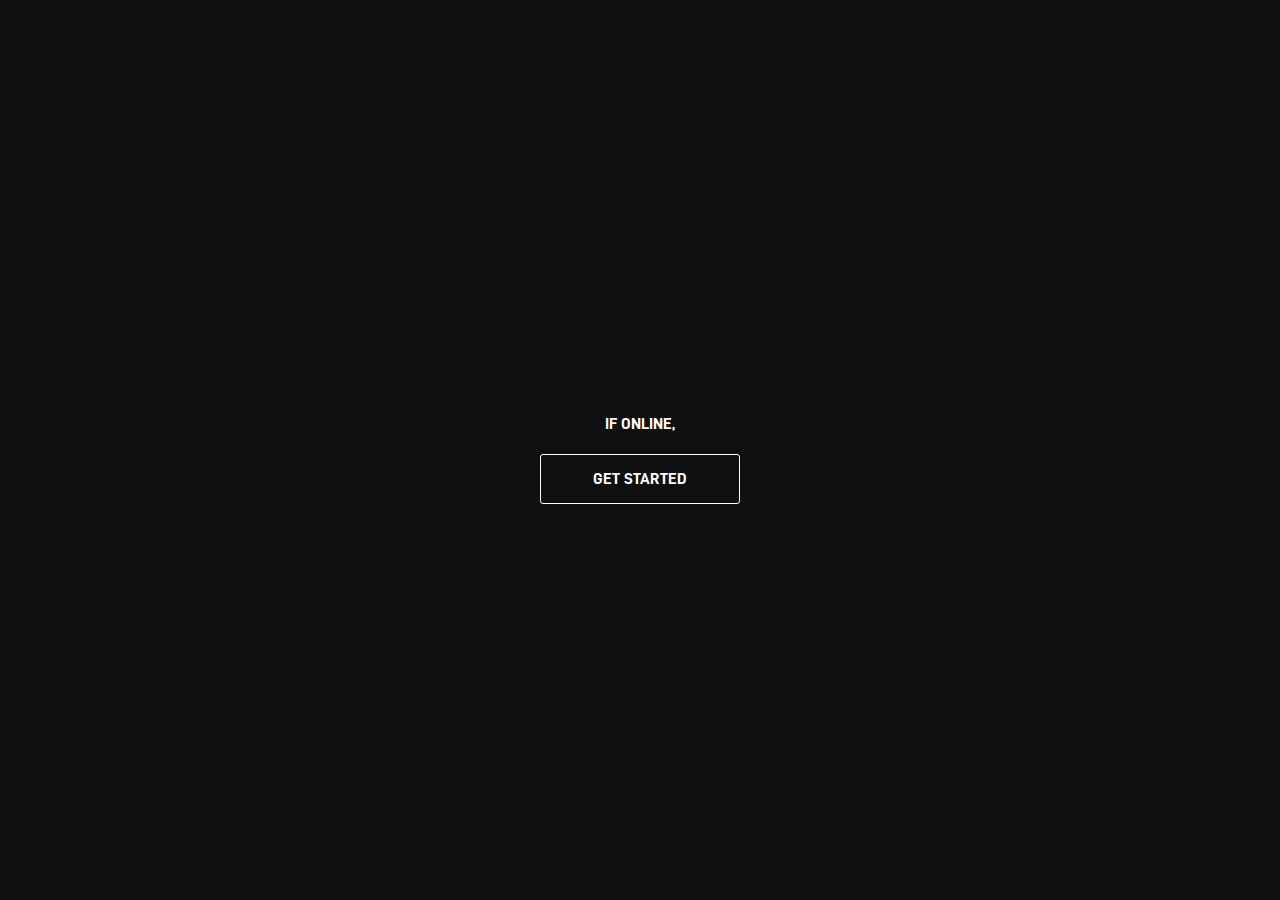
==== index.html @ e7c1606d "Initial Site" ====
<!DOCTYPE html>
<html lang="en">
<head>
    <meta charset="UTF-8">
    <meta http-equiv="X-UA-Compatible" content="IE=edge">
    <meta name="viewport" content="width=device-width, initial-scale=1.0">
    <title>Quixur</title>
    <link rel="stylesheet" href="index.css">
    <link rel="stylesheet" href="animatedButton.css">
</head>
<body>
    <div class="grid fullscreen">
        <div>
            <h4>IF ONLINE,</h4>
            <button class="animatedButton" onclick="window.location.assign('https://app.quixur.com')">
                <div class="insideDiv"></div>
                <span>GET STARTED</span>
            </button>
        </div>
    </div>
</body>
</html>
---- index.css ----
@font-face {
    font-family: DIN-Bold;
    src: url(fonts/d-din.bold.woff);
}
html, body{
    margin: 0;
    background-color: #101010;
    font-family: DIN-Bold !important;
    color: white;
    text-align: center;
}
.fullscreen{
    width: 100vw;
    height: 100vh;
}
.grid{
    display: grid;
    place-items: center;
}
button{
    font-size: 16px;
    font-family: DIN-Bold !important;
}
---- animatedButton.css ----
.animatedButton{
    position: relative;
    height: 50px;
    width: 200px;
    overflow: hidden;
    font-weight: bold;
    color: white;
    background-color: transparent;
    border: 1px solid white;
    border-radius: 3px;
}
.animatedButton span{
    position: absolute;
    top: 50%;
    left: 50%;
    transform: translate(-50%, -50%);
    transition: height .6s cubic-bezier(.19,1,.22,1);
}
.animatedButton .insideDiv{
    position: absolute;
    top: calc(100% + 0.5px);
    left: 0;
    width: 100%;
    height: 0%;
    transform: translateY(-100%);
    background-color: white;
    color: white;
    transition: height .6s cubic-bezier(.19,1,.22,1);
}
.animatedButton:hover span{
    color: black;
    transition: color .6s cubic-bezier(.19,1,.22,1);
}
.animatedButton:hover .insideDiv{
    transform: translateY(0%);
    top: 0;
    height: inherit;
    
    transition: height .6s cubic-bezier(.19,1,.22,1);
}
.animatedButton:hover{
    background-color: white;
    transition: background-color 0s linear 0.25s;
}
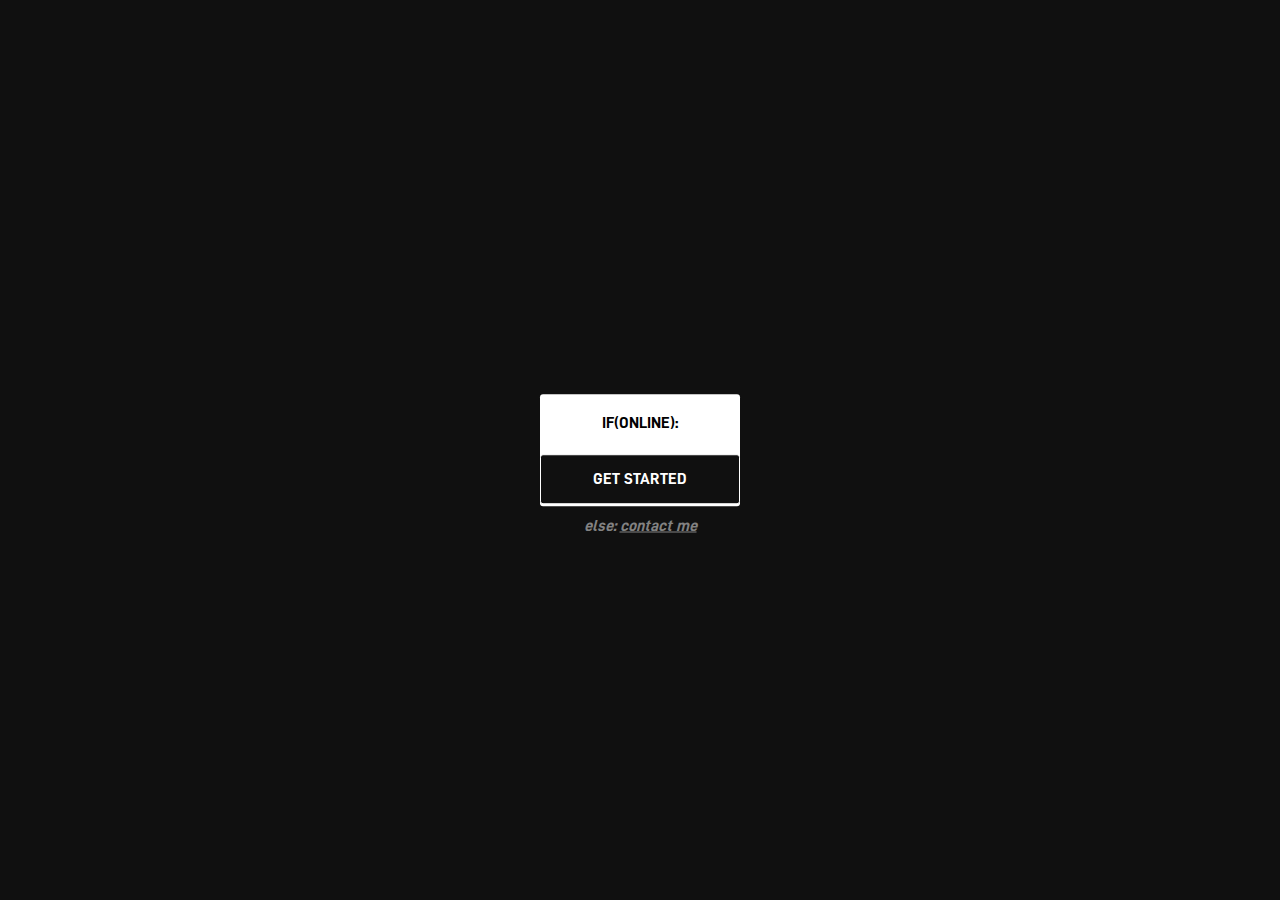
==== commit 5210edf3: "Adds Favicons, Metadata, Open Graph Tags, And More" ====
--- a/index.html
+++ b/index.html
@@ -1,22 +1,37 @@
 <!DOCTYPE html>
 <html lang="en">
 <head>
+    <title>Quixur - The Open Social Network</title>
     <meta charset="UTF-8">
-    <meta http-equiv="X-UA-Compatible" content="IE=edge">
-    <meta name="viewport" content="width=device-width, initial-scale=1.0">
-    <title>Quixur</title>
-    <link rel="stylesheet" href="index.css">
-    <link rel="stylesheet" href="animatedButton.css">
+    <meta name="viewport" content="width=device-width, initial-scale=1">
+    <meta name="description" content="We are Quixur the free and open social networking platform. Our goal is simple, connect people without spying on or censoring them.">
+    <link rel="shortcut icon" href="assets/favicons/favicon.ico" type="image/x-icon">  
+    <!-- Favicon Stuff -->
+    <link rel="apple-touch-icon" sizes="180x180" href="assets/favicons/apple-touch-icon.png">
+    <link rel="icon" type="image/png" sizes="32x32" href="assets/favicons/favicon-32x32.png">
+    <link rel="icon" type="image/png" sizes="16x16" href="assets/favicons/favicon-16x16.png">
+    <link rel="manifest" href="assets/favicons/site.webmanifest">
+    <!-- Open Graph Stuff -->
+    <meta property="og:site_name" content="Quixur">
+    <meta property="og:title" content="Quixur - The Open Social Network">
+    <meta property="og:description" content="We are Quixur the free and open social networking platform. Our goal is simple, connect people without spying on or censoring them.">
+    <meta property="og:url" content="https://quixur.com">
+    <meta property="og:type" content="website">
+    <meta property="og:image" content="https://quixur.com/assets/images/logo_with_background.PNG">
+    <meta property="og:image:url" content="https://quixur.com/assets/images/logo_with_background.PNG">
+    <link rel="stylesheet" href="stylesheets/index.css">
+    <link rel="stylesheet" href="stylesheets/animatedButton.css">
 </head>
 <body>
-    <div class="grid fullscreen">
-        <div>
-            <h4>IF ONLINE,</h4>
+    <div class="fullscreen">
+        <div class="centered">
+            <h4>IF(ONLINE):</h4>
             <button class="animatedButton" onclick="window.location.assign('https://app.quixur.com')">
                 <div class="insideDiv"></div>
                 <span>GET STARTED</span>
             </button>
         </div>
+        <p style="position: absolute; top:calc(50% + 60px); left: 50%; transform: translate(-50%, -50%); font-style: italic; color: #828282;">else: <a style="color: inherit !important;" href="mailto:remingtonholder@protonmail.com">contact me</a></p>
     </div>
 </body>
 </html>--- a/stylesheets/index.css
+++ b/stylesheets/index.css
@@ -0,0 +1,28 @@
+@font-face {
+    font-family: DIN-Bold;
+    src: url("/assets/fonts/d-din.bold.woff");
+}
+html, body{
+    margin: 0;
+    background-color: #101010;
+    font-family: DIN-Bold !important;
+    text-align: center;
+}
+.fullscreen{
+    width: 100%;
+    height: 100%;
+}
+.centered{
+    background-color: white;
+    color: black;
+    border-radius: 3px;
+    position: absolute;
+    top: 50%;
+    left: 50%;
+    transform: translate(-50%, -50%);
+    overflow: hidden;
+}
+button{
+    font-size: 16px;
+    font-family: DIN-Bold !important;
+}--- a/stylesheets/animatedButton.css
+++ b/stylesheets/animatedButton.css
@@ -0,0 +1,43 @@
+.animatedButton{
+    position: relative;
+    height: 50px;
+    width: 200px;
+    font-weight: bold;
+    /* overflow: hidden; */
+    color: white;
+    background-color: #101010;
+    border: 1px solid white;
+    border-radius: 3px;
+}
+.animatedButton span{
+    position: absolute;
+    top: 50%;
+    left: 50%;
+    transform: translate(-50%, -50%);
+    transition: height .6s cubic-bezier(.19,1,.22,1);
+}
+.animatedButton .insideDiv{
+    position: absolute;
+    top: calc(100% + 0.5px);
+    left: -0.5px;
+    width: calc(100% + 1px);
+    height: 0%;
+    transform: translateY(-100%);
+    background-color: white;
+    color: black;
+    transition: height .6s cubic-bezier(.19,1,.22,1);
+}
+.animatedButton:hover span{
+    color: black;
+    transition: color .6s cubic-bezier(.19,1,.22,1);
+}
+.animatedButton:hover .insideDiv{
+    transform: translateY(0%);
+    top: -0.5px;
+    height: inherit;
+    transition: height .6s cubic-bezier(.19,1,.22,1);
+}
+.animatedButton:hover{
+    background-color: white;
+    transition: background-color 0s linear 0.25s;
+}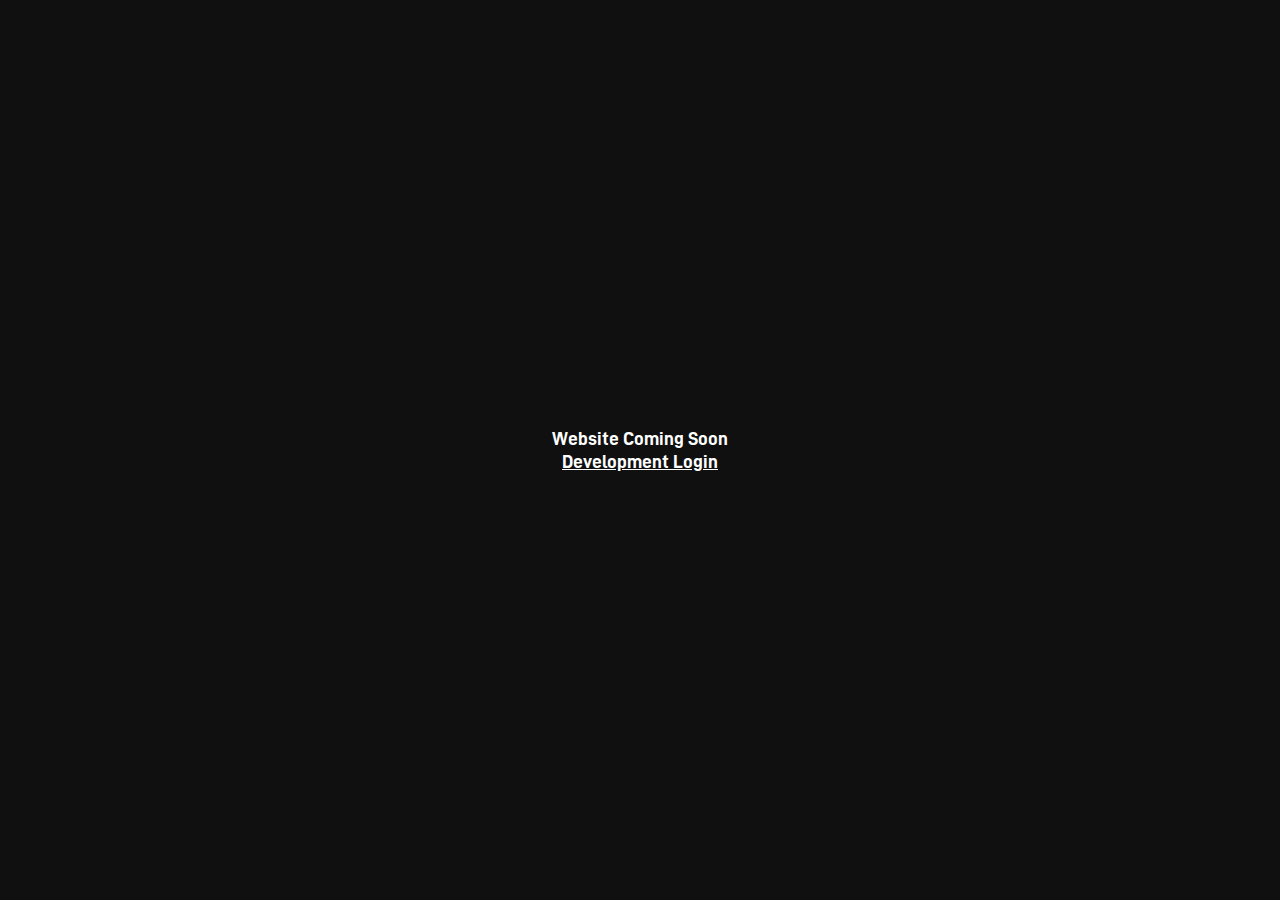
==== commit d7e4fdc5: "Website Coming Soon Landing" ====
--- a/index.html
+++ b/index.html
@@ -20,18 +20,13 @@
     <meta property="og:image" content="https://quixur.com/assets/images/logo_with_background.PNG">
     <meta property="og:image:url" content="https://quixur.com/assets/images/logo_with_background.PNG">
     <link rel="stylesheet" href="stylesheets/index.css">
-    <link rel="stylesheet" href="stylesheets/animatedButton.css">
 </head>
 <body>
     <div class="fullscreen">
         <div class="centered">
-            <h4>IF(ONLINE):</h4>
-            <button class="animatedButton" onclick="window.location.assign('https://app.quixur.com')">
-                <div class="insideDiv"></div>
-                <span>GET STARTED</span>
-            </button>
+            <h3>Website Coming Soon</h3>
+            <a href="https://app.quixur.com" style="color: white !important; text-decoration: underline !important;"><h3>Development Login</h3></a>
         </div>
-        <p style="position: absolute; top:calc(50% + 60px); left: 50%; transform: translate(-50%, -50%); font-style: italic; color: #828282;">else: <a style="color: inherit !important;" href="mailto:remingtonholder@protonmail.com">contact me</a></p>
     </div>
 </body>
 </html>--- a/stylesheets/index.css
+++ b/stylesheets/index.css
@@ -13,8 +13,7 @@
     height: 100%;
 }
 .centered{
-    background-color: white;
-    color: black;
+    color: white;
     border-radius: 3px;
     position: absolute;
     top: 50%;
@@ -22,7 +21,6 @@
     transform: translate(-50%, -50%);
     overflow: hidden;
 }
-button{
-    font-size: 16px;
-    font-family: DIN-Bold !important;
+h3{
+    margin: 2px;
 }